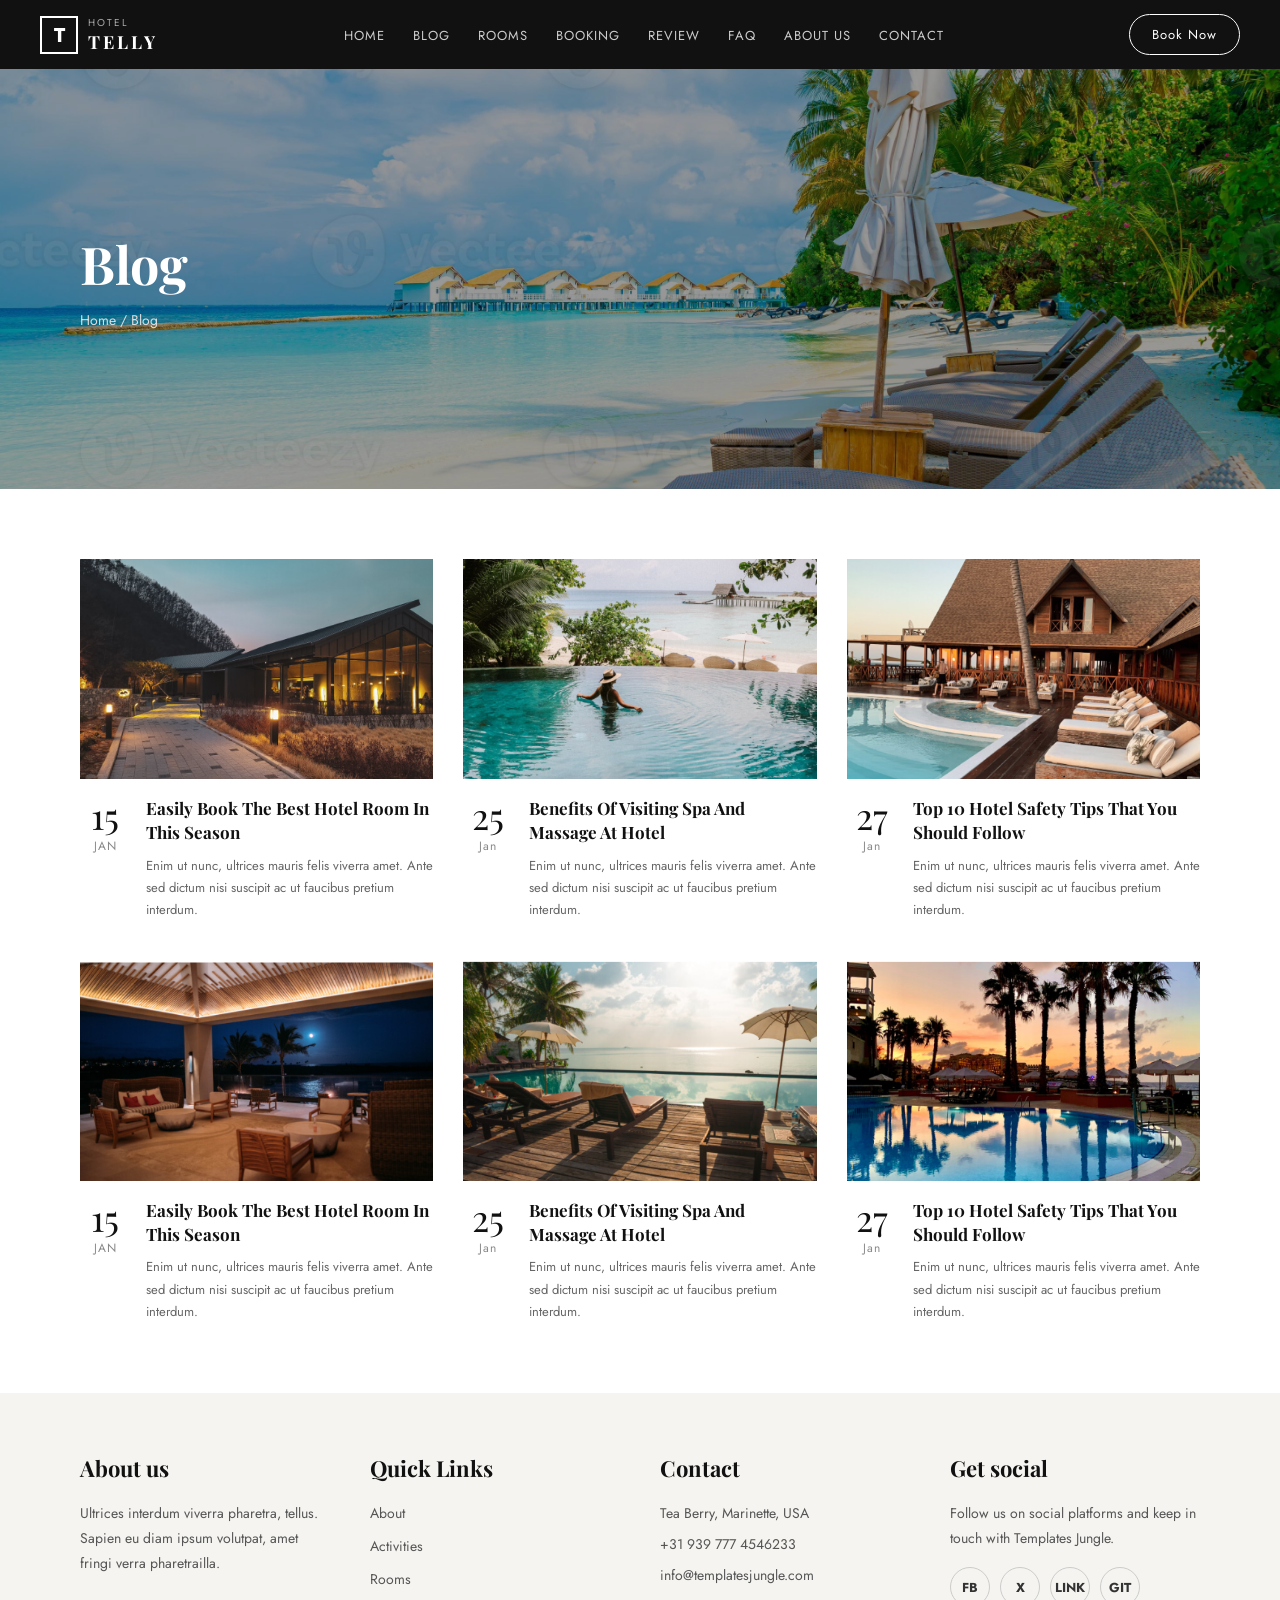
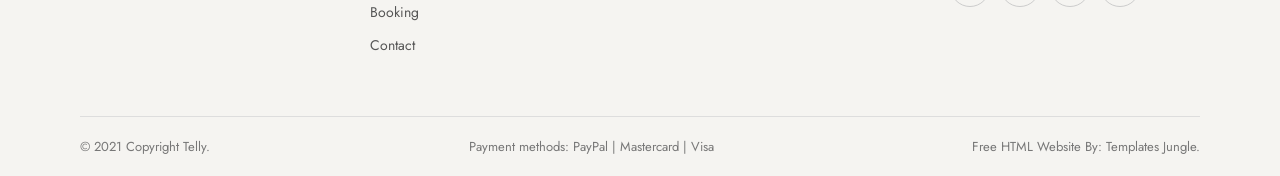
==== blog.html @ 66723c34 "Add files via upload" ====
<!DOCTYPE html>
<html lang="en">
<head>
  <meta charset="UTF-8" />
  <meta name="viewport" content="width=device-width, initial-scale=1.0"/>
  <link rel="icon" href="assests/t.images.png" />
  <title>Blog - Hotel Telly</title>
  <link rel="stylesheet" href="style.css" />
  <link rel="stylesheet" href="blog.css" />
  <link href="https://fonts.googleapis.com/css2?family=Playfair+Display:wght@400;700&family=Jost:wght@300;400;500&display=swap" rel="stylesheet"/>
</head>
<body>


  <nav class="navbar">
    <div class="logo">
      <span class="logo-box">T</span>
      <div class="logo-text">
        <small>HOTEL</small>
        <strong>TELLY</strong>
      </div>
    </div>
    <ul class="nav-links">
      <li><a href="hotel.html">HOME</a></li>
      <li><a href="blog.html"> BLOG </a></li>
      <li><a href="room.html">ROOMS</a></li>
      <li><a href="booking.html">BOOKING</a></li>
      <li><a href="review.html"> REVIEW </a>  </li>
      <li><a href="faq.html">  FAQ  </a> </li>
      <li><a href="about.html">ABOUT US</a></li>
       <li><a href="contact.html">CONTACT</a></li>
    </ul>
    <a href="booking.html" class="btn-book">Book Now</a>
  </nav>

  <!-- BLOG HERO -->
  <section class="blog-hero">

    <div class="blog-hero-overlay"></div>
    <div class="blog-hero-content">
      <h1>Blog</h1>
      <p class="breadcrumb">
        <a href="hotel.html">Home</a> / Blog
      </p>
    </div>
  </section>

  <!-- BLOG POSTS GRID -->
  <section class="blog-section">
    <div class="blog-grid">

      <!-- BLOG CARD 1 -->
      <div class="blog-card">
       
        <img src="assests/blog4.png" alt="Blog Post 1" />
        <div class="blog-card-info">
          <div class="blog-date">
            <span class="day">15</span>
            <span class="month">JAN</span>
          </div>
          <div class="blog-text">
            <h3>Easily Book The Best Hotel Room In This Season</h3>
            <p>Enim ut nunc, ultrices mauris felis viverra amet. Ante sed dictum nisi suscipit ac ut faucibus pretium interdum.</p>
          </div>
        </div>
      </div>

      <!-- BLOG CARD 2 -->
      <div class="blog-card">
        
        <img src="assests/blog2.png" alt="Blog Post 2" />
        <div class="blog-card-info">
          <div class="blog-date">
            <span class="day">25</span>
            <span class="month">Jan</span>
          </div>
          <div class="blog-text">
            <h3>Benefits Of Visiting Spa And Massage At Hotel</h3>
            <p>Enim ut nunc, ultrices mauris felis viverra amet. Ante sed dictum nisi suscipit ac ut faucibus pretium interdum.</p>
          </div>
        </div>
      </div>

      <!-- BLOG CARD 3 -->
      <div class="blog-card">
        
        <img src="assests/blog3.png" alt="Blog Post 3" />
        <div class="blog-card-info">
          <div class="blog-date">
            <span class="day">27</span>
            <span class="month">Jan</span>
          </div>
          <div class="blog-text">
            <h3>Top 10 Hotel Safety Tips That You Should Follow</h3>
            <p>Enim ut nunc, ultrices mauris felis viverra amet. Ante sed dictum nisi suscipit ac ut faucibus pretium interdum.</p>
          </div>
        </div>
      </div>

      <!-- BLOG CARD 4 -->
      <div class="blog-card">
        
        <img src="assests/blog5.png" alt="Blog Post 4" />
        <div class="blog-card-info">
          <div class="blog-date">
            <span class="day">15</span>
            <span class="month">JAN</span>
          </div>
          <div class="blog-text">
            <h3>Easily Book The Best Hotel Room In This Season</h3>
            <p>Enim ut nunc, ultrices mauris felis viverra amet. Ante sed dictum nisi suscipit ac ut faucibus pretium interdum.</p>
          </div>
        </div>
      </div>

      <!-- BLOG CARD 5 -->
      <div class="blog-card">
     
        <img src="assests/blog6.png" alt="Blog Post 5" />
        <div class="blog-card-info">
          <div class="blog-date">
            <span class="day">25</span>
            <span class="month">Jan</span>
          </div>
          <div class="blog-text">
            <h3>Benefits Of Visiting Spa And Massage At Hotel</h3>
            <p>Enim ut nunc, ultrices mauris felis viverra amet. Ante sed dictum nisi suscipit ac ut faucibus pretium interdum.</p>
          </div>
        </div>
      </div>

      <!-- BLOG CARD 6 -->
      <div class="blog-card">
        
        <img src="assests/blog7.png" alt="Blog Post 6" />
        <div class="blog-card-info">
          <div class="blog-date">
            <span class="day">27</span>
            <span class="month">Jan</span>
          </div>
          <div class="blog-text">
            <h3>Top 10 Hotel Safety Tips That You Should Follow</h3>
            <p>Enim ut nunc, ultrices mauris felis viverra amet. Ante sed dictum nisi suscipit ac ut faucibus pretium interdum.</p>
          </div>
        </div>
      </div>

    </div>
  </section>



  <!-- FOOTER -->
  <footer class="footer">
    <div class="footer-grid">
      <div class="footer-col">
        <h3>About us</h3>
        <p>Ultrices interdum viverra pharetra, tellus. Sapien eu diam ipsum volutpat, amet fringi verra pharetrailla.</p>
      </div>
      <div class="footer-col">
        <h3>Quick Links</h3>
        <ul>
          <li><a href="about.html">About</a></li>
          <li><a href="services.html">Activities</a></li>
          <li><a href="room.html">Rooms</a></li>
          <li><a href="booking.html">Booking</a></li>
          <li><a href="#">Contact</a></li>
        </ul>
      </div>
      <div class="footer-col">
        <h3>Contact</h3>
        <p>Tea Berry, Marinette, USA</p>
        <p>+31 939 777 4546233</p>
        <p>info@templatesjungle.com</p>
      </div>
      <div class="footer-col">
        <h3>Get social</h3>
        <p>Follow us on social platforms and keep in touch with Templates Jungle.</p>
        <div class="social-icons">
                  <a href="https://www.facebook.com/parviz.hakimi1"> FB </a> 
          <a href="https://x.com/parvizhakimi?s=11"> X </a>
          <a href="https://pk.linkedin.com/in/parviz-hakimi-487587390"> LINK </a> 
          <a href="https://github.com/parvizhakimi"> GIT </a>
        </div>
      </div>
    </div>
    <div class="footer-bottom">
      <p>© 2021 Copyright Telly.</p>
      <p>Payment methods: PayPal | Mastercard | Visa</p>
      <p>Free HTML Website By: Templates Jungle.</p>
    </div>
  </footer>

</body>
</html>
---- style.css ----
* {
  margin: 0;
  padding: 0;
  box-sizing: border-box;
}

body {
  font-family: 'Jost', sans-serif;
  color: #222;
  background: #fff;
}

/* NAVBAR */
.navbar {
  display: flex;
  align-items: center;
  justify-content: space-between;
  background: #111;
  padding: 14px 40px;
  position: sticky;
  top: 0;
  z-index: 100;
}

.logo {
  display: flex;
  align-items: center;
  gap: 10px;
}

.logo-box {
  display: inline-block;
  border: 2px solid #fff;
  color: #fff;
  font-size: 20px;
  font-weight: bold;
  width: 38px;
  height: 38px;
  text-align: center;
  line-height: 36px;
}

.logo-text small {
  display: block;
  color: #aaa;
  font-size: 10px;
  letter-spacing: 2px;
}

.logo-text strong {
  display: block;
  color: #fff;
  font-size: 18px;
  letter-spacing: 3px;
  font-family: 'Playfair Display', serif;
}

.nav-links {
  list-style: none;
  display: flex;
  gap: 28px;
}

.nav-links a {
  color: #ccc;
  text-decoration: none;
  font-size: 13px;
  letter-spacing: 1px;
  transition: color 0.2s;
}


.btn-book {
  background: transparent;
  border: 1px solid #fff;
  color: #fff;
  padding: 10px 22px;
  border-radius: 30px;
  text-decoration: none;
  font-size: 13px;
  letter-spacing: 1px;
  transition: background 0.2s, color 0.2s;
}

.btn-book:hover {
  background: #fff;
  color: #111;
}

/* HERO */
.hero {
  position: relative;
  height: 90vh;
  min-height: 500px;
  background-image: url('assests/background.jpg');
  background-size: cover;
  background-position: center;
  display: flex;
  align-items: center;
}

.hero-overlay {
  position: absolute;
  inset: 0;
  background: rgba(0, 0, 0, 0.45);
}

.hero-content {
  position: relative;
  z-index: 1;
  padding: 0 80px;
  max-width: 700px;
  color: #fff;
}

.hero-tag {
  font-size: 12px;
  letter-spacing: 2px;
  margin-bottom: 16px;
  color: #ddd;
}

.hero-content h1 {
  font-family: 'Playfair Display', serif;
  font-size: 54px;
  line-height: 1.2;
  margin-bottom: 20px;
}

.hero-desc {
  font-size: 15px;
  line-height: 1.8;
  color: #ddd;
  margin-bottom: 32px;
  max-width: 560px;
}

/* BUTTONS */
.btn-outline {
  display: inline-block;
  padding: 12px 28px;
  border: 1.5px solid #fff;
  color: #fff;
  border-radius: 30px;
  text-decoration: none;
  font-size: 14px;
  letter-spacing: 1px;
  transition: background 0.2s, color 0.2s;
}

.btn-outline:hover {
  background: #fff;
  color: #111;
}

.btn-outline.dark {
  border-color: #222;
  color: #222;
}

.btn-outline.dark:hover {
  background: #222;
  color: #fff;
}

/* WELCOME */
.welcome {
  text-align: center;
  padding: 90px 40px;
  background: #faf9f7;
}

.welcome h2 {
  font-family: 'Playfair Display', serif;
  font-size: 38px;
  margin-bottom: 20px;
  color: #111;
}

.welcome p {
  max-width: 680px;
  margin: 0 auto 32px;
  color: #555;
  line-height: 1.8;
  font-size: 15px;
}

/* ACTIVITIES */
.activities {
  display: flex;
  align-items: stretch;
  min-height: 460px;
  width: 100%;
}

.activities-image {
  width: 50%;
  overflow: hidden;
}

.activities-image img {
  width: 100%;
  height: 100%;
  object-fit: cover;
  display: block;
}

.activities-content {
  width: 50%;
  background: #f5f4f1;
  padding: 60px 70px;
}

.activities-content h2 {
  font-family: 'Playfair Display', serif;
  font-size: 34px;
  margin-bottom: 18px;
  color: #111;
}

.activities-content p {
  font-size: 14px;
  color: #555;
  line-height: 1.8;
  margin-bottom: 28px;
}

.activities-grid {
  display: grid;
  grid-template-columns: repeat(3, 1fr);
  gap: 16px 10px;
  margin-bottom: 32px;
}

.activity-item {
  font-size: 14px;
  color: #333;
  display: flex;
  align-items: center;
  gap: 8px;
}

/* ROOMS */
.rooms {
  padding: 70px 50px;
  background: #fff;
}

.rooms h2 {
  font-family: 'Playfair Display', serif;
  font-size: 34px;
  margin-bottom: 32px;
  color: #111;
}

.rooms-grid {
  display: grid;
  grid-template-columns: repeat(3, 1fr);
  gap: 24px;
}

.room-card {
  cursor: pointer;
}

.room-card img {
  width: 100%;
  height: 260px;
  object-fit: cover;
  display: block;
  border-radius: 2px;
  transition: transform 0.3s;
}

.room-card img:hover {
  transform: scale(1.02);
}

.room-card p {
  margin-top: 12px;
  font-family: 'Playfair Display', serif;
  font-size: 17px;
  color: #222;
}

/* CONTACT */
.contact {
  display: flex;
  width: 100%;
  min-height: 500px;
  overflow: hidden;
}

.contact-form {
  width: 50%;
  background: #faf9f7;
  padding: 60px 70px;
  box-sizing: border-box;
}

.contact-form h2 {
  font-family: 'Playfair Display', serif;
  font-size: 34px;
  margin-bottom: 14px;
  color: #111;
}

.contact-form p {
  font-size: 14px;
  color: #555;
  line-height: 1.7;
  margin-bottom: 8px;
}

.contact-form textarea,
.contact-form input {
  display: block;
  width: 100%;
  border: none;
  border-bottom: 1px solid #bbb;
  background: transparent;
  padding: 14px 0;
  font-size: 14px;
  color: #555;
  font-family: 'Jost', sans-serif;
  outline: none;
  margin-top: 16px;
  resize: none;
}

.contact-form textarea {
  height: 70px;
}

.btn-submit {
  margin-top: 28px;
  background: #111;
  color: #fff;
  border: none;
  padding: 14px 36px;
  border-radius: 30px;
  font-size: 14px;
  cursor: pointer;
  font-family: 'Jost', sans-serif;
  letter-spacing: 1px;
  transition: background 0.2s;
}

.btn-submit:hover {
  background: #333;
}

.contact-image {
  width: 50%;
  overflow: hidden;
}

.contact-image img {
  width: 100%;
  height: 100%;
  object-fit: cover;
  display: block;
}


/* FOOTER */
.footer {
  background: #f5f4f1;
  padding: 60px 80px 0;
  width: 100%;
}

.footer-grid {
  display: grid;
  grid-template-columns: repeat(4, 1fr);
  gap: 40px;
  padding-bottom: 50px;
}

.footer-col h3 {
  font-family: 'Playfair Display', serif;
  font-size: 22px;
  margin-bottom: 18px;
  color: #111;
}

.footer-col p {
  font-size: 14px;
  color: #555;
  line-height: 1.8;
  margin-bottom: 6px;
}

.footer-col ul {
  list-style: none;
}

.footer-col ul li {
  margin-bottom: 10px;
}

.footer-col ul li a {
  text-decoration: none;
  color: #555;
  font-size: 14px;
  transition: color 0.2s;
}

.footer-col ul li a:hover {
  color: #111;
}

.social-icons {
  display: flex;
  gap: 10px;
  margin-top: 16px;
}

.social-icons a {
  display: inline-flex;
  align-items: center;
  justify-content: center;
  width: 40px;
  height: 40px;
  border: 1px solid #ccc;
  border-radius: 50%;
  color: #333;
  text-decoration: none;
  font-size: 13px;
  font-weight: bold;
  transition: background 0.2s, color 0.2s;
}

.social-icons a:hover {
  background: #111;
  color: #fff;
  border-color: #111;
}

.footer-bottom {
  border-top: 1px solid #ddd;
  display: flex;
  justify-content: space-between;
  align-items: center;
  padding: 20px 0;
  font-size: 13px;
  color: #777;
}
---- blog.css ----
.blog-hero {
  position: relative;
  height: 420px;

  background-image: url('assests/blog1.jpg');
  background-size: cover;
  background-position: center;
  display: flex;
  align-items: center;
}

.blog-hero-overlay {
  position: absolute;
  inset: 0;
  background: rgba(0, 0, 0, 0.40);
}

.blog-hero-content {
  position: relative;
  z-index: 1;
  padding: 0 80px;
  color: #fff;
}

.blog-hero-content h1 {
  font-family: 'Playfair Display', serif;
  font-size: 52px;
  margin-bottom: 12px;
}

.breadcrumb {
  font-size: 14px;
  color: #ddd;
}

.breadcrumb a {
  color: #ddd;
  text-decoration: none;
}

.breadcrumb a:hover {
  color: #fff;
}

/* BLOG SECTION */
.blog-section {
  padding: 70px 80px;
  background: #fff;
}

.blog-grid {
  display: grid;
  grid-template-columns: repeat(3, 1fr);
  gap: 40px 30px;
}

/* BLOG CARD */
.blog-card {
  cursor: pointer;
}


.blog-card img {
  width: 100%;
  height: 220px;
  object-fit: cover;
  display: block;
  transition: transform 0.3s;
}

.blog-card img:hover {
  transform: scale(1.02);
}

.blog-card-info {
  display: flex;
  align-items: flex-start;
  gap: 16px;
  margin-top: 18px;
}

.blog-date {
  display: flex;
  flex-direction: column;
  align-items: center;
  min-width: 50px;
}

.blog-date .day {
  font-family: 'Playfair Display', serif;
  font-size: 36px;
  color: #111;
  line-height: 1;
}

.blog-date .month {
  font-size: 12px;
  color: #888;
  letter-spacing: 1px;
  margin-top: 4px;
}

.blog-text h3 {
  font-family: 'Playfair Display', serif;
  font-size: 17px;
  color: #111;
  margin-bottom: 10px;
  line-height: 1.4;
}

.blog-text p {
  font-size: 13px;
  color: #666;
  line-height: 1.7;
}
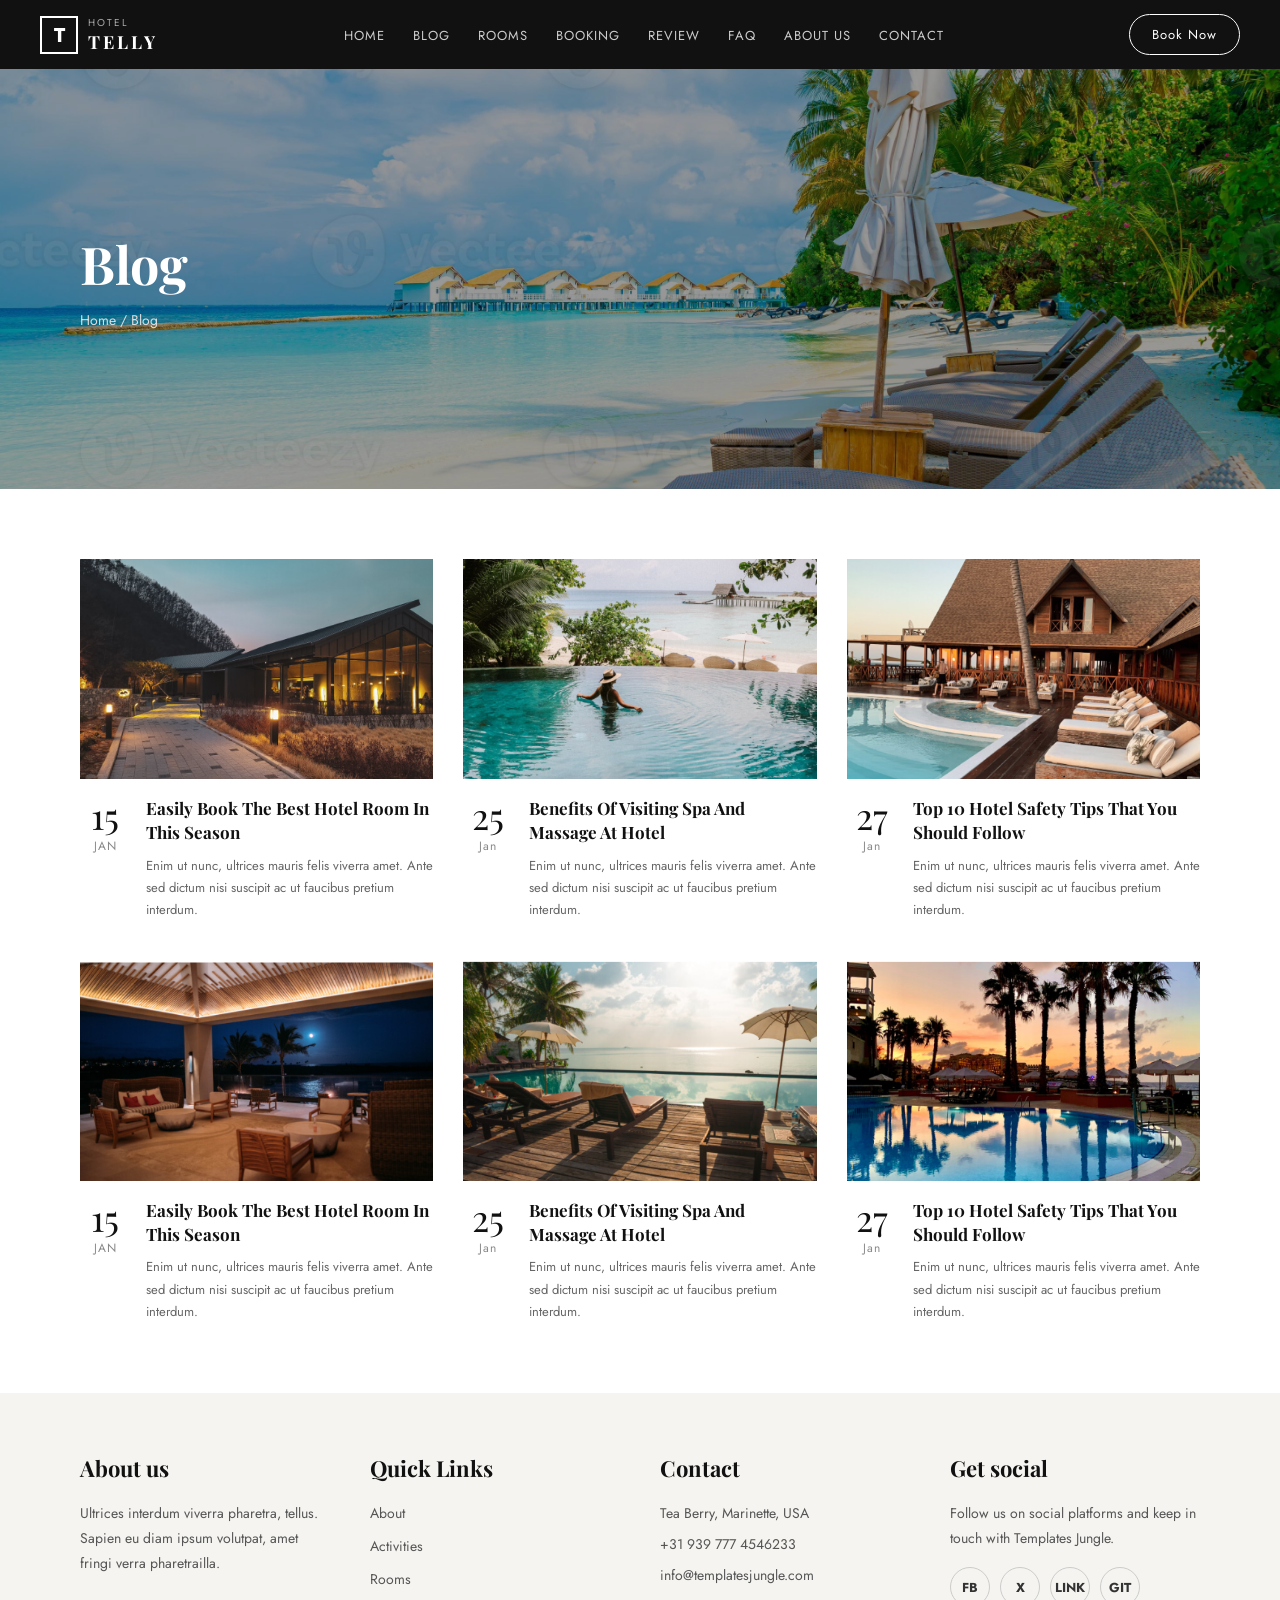
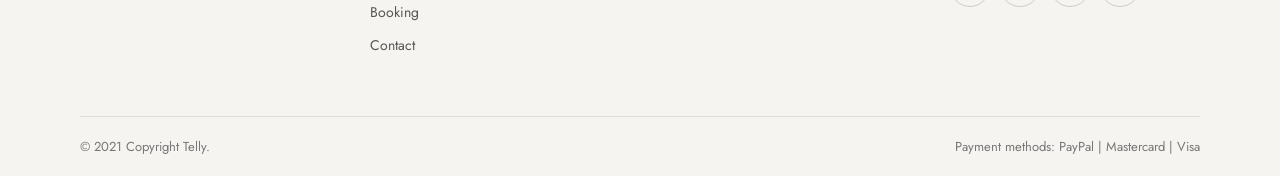
==== commit a032356b: "Delete link of design" ====
--- a/blog.html
+++ b/blog.html
@@ -187,9 +187,9 @@
     <div class="footer-bottom">
       <p>© 2021 Copyright Telly.</p>
       <p>Payment methods: PayPal | Mastercard | Visa</p>
-      <p>Free HTML Website By: Templates Jungle.</p>
+
     </div>
   </footer>
 
 </body>
-</html>+</html>
--- a/style.css
+++ b/style.css
@@ -1,7 +1,14 @@
+
+
 * {
   margin: 0;
   padding: 0;
   box-sizing: border-box;
+}
+
+img {
+  max-width: 100%;
+  height: auto;
 }
 
 body {
@@ -445,4 +452,4 @@
   padding: 20px 0;
   font-size: 13px;
   color: #777;
-}+}
